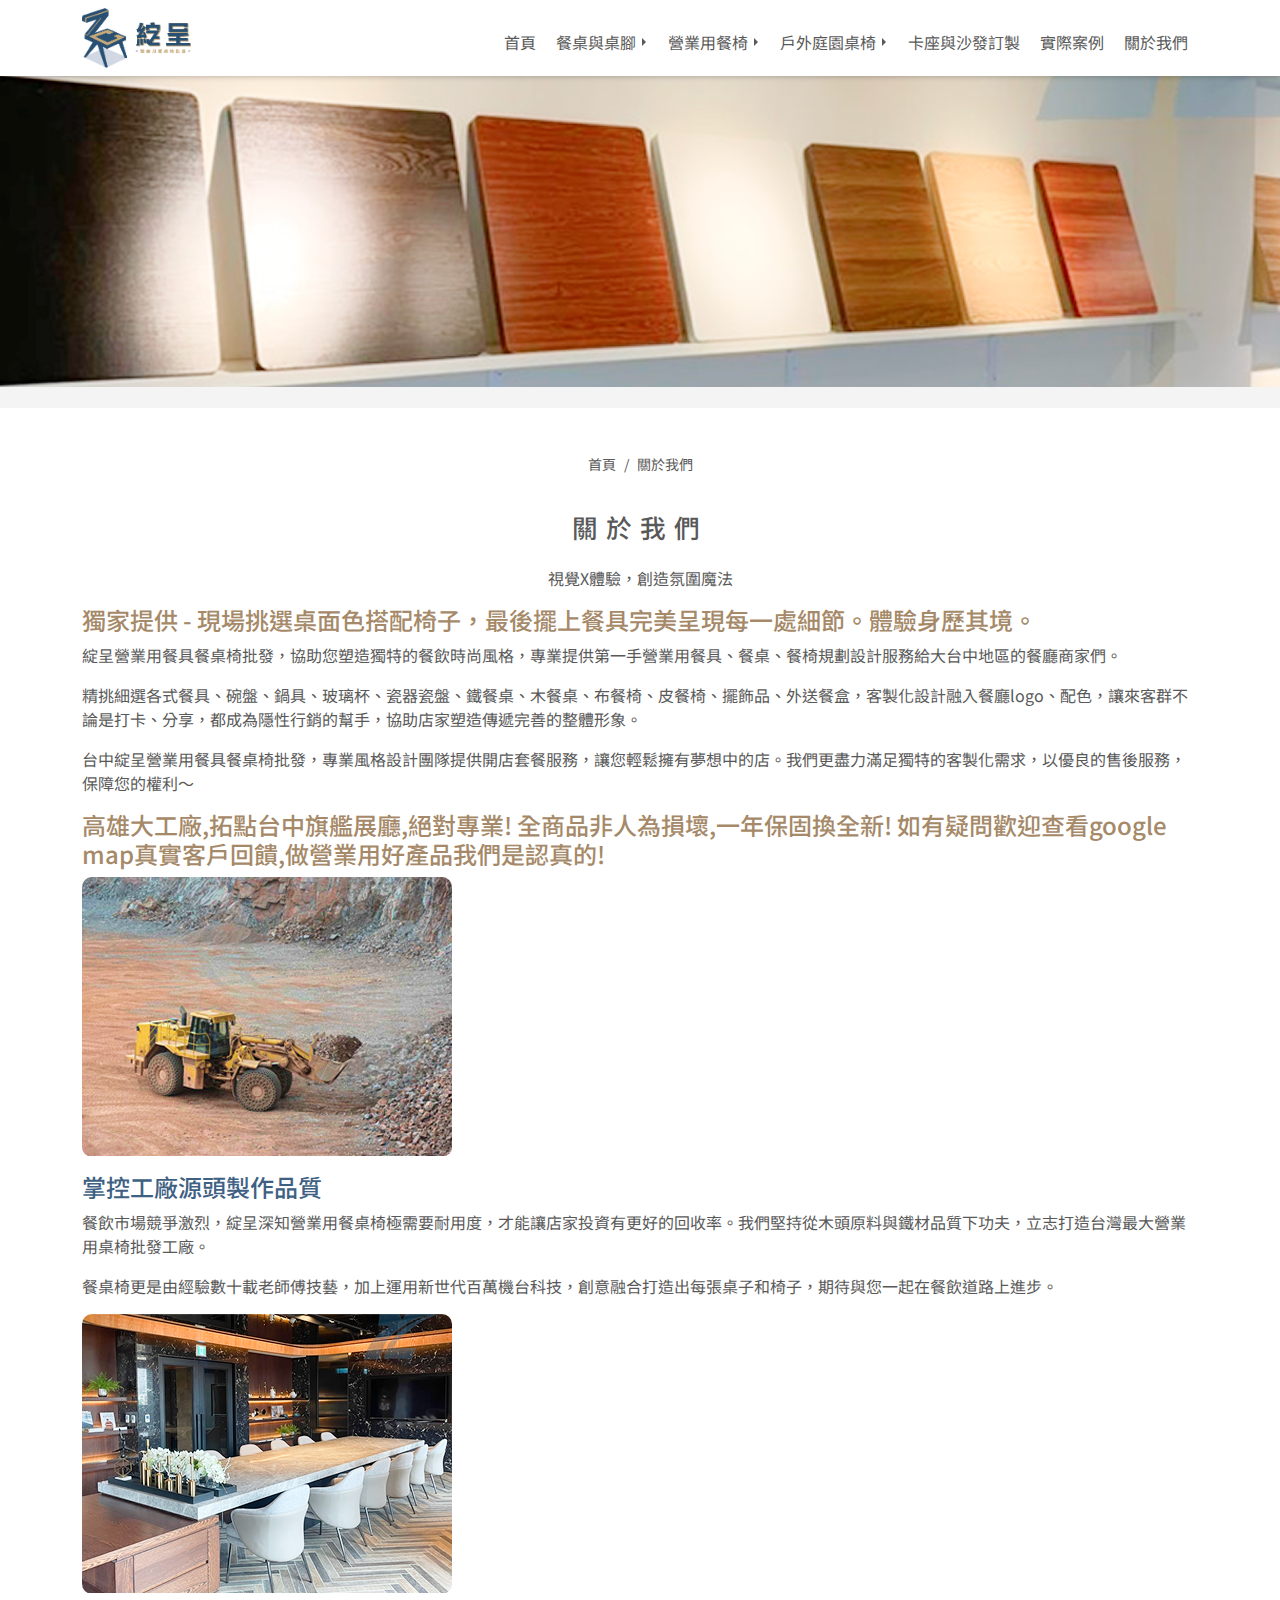
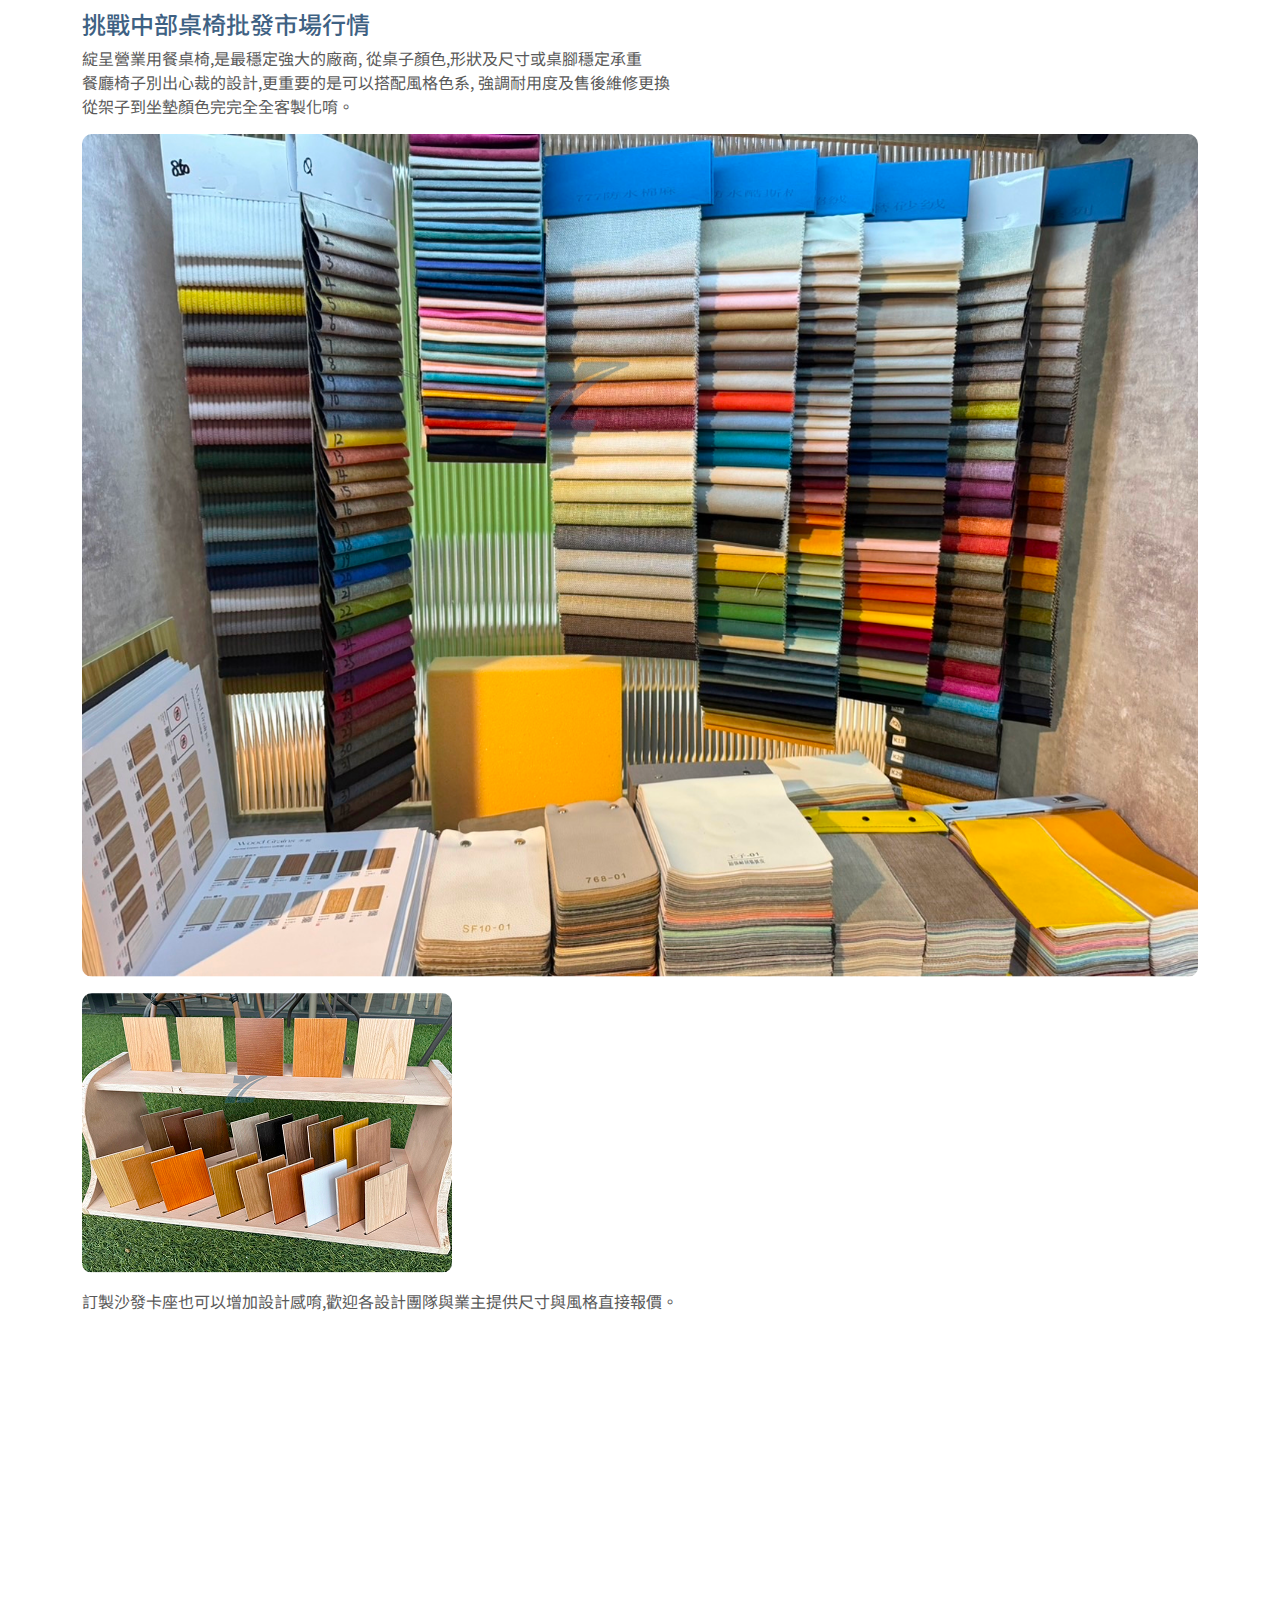
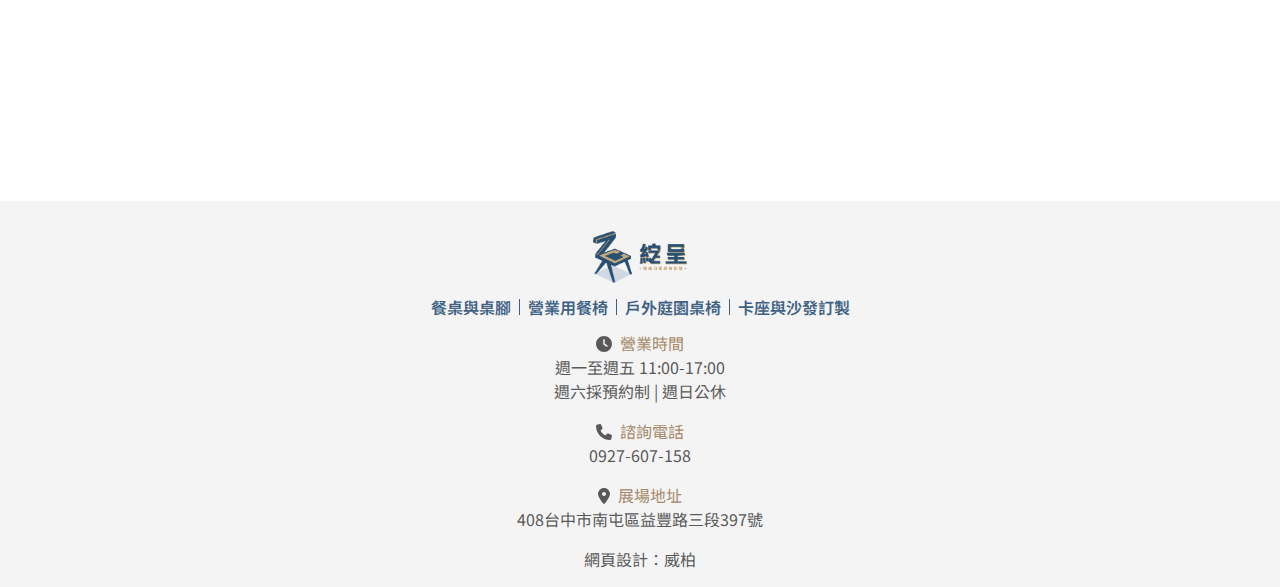
==== about.html @ ba95a7a2 "v1" ====
<!DOCTYPE html>
<html lang="zh-TW">
  <head>
    <meta charset="UTF-8" />
    <meta name="viewport" content="width=device-width, initial-scale=1.0" />
    <title>綻呈營業用餐桌椅</title>
    <link rel="stylesheet" href="./style/bootstrap.min.css" />
    <link rel="stylesheet" href="./style/font-awesome.min.css" />
    <link rel="stylesheet" href="./style/magnific-popup.css" />
    <link rel="stylesheet" href="./style/swiper-bundle.css" />
    <!-- <link rel="stylesheet" href="./style/simplemenu.min.css"> -->
    <link rel="stylesheet" href="./style/animate.min.css" />
    <link rel="stylesheet" href="./style/style.css" />
  </head>

  <body>
    <header class="header">
      <div class="container">
        <nav class="navbar navbar-expand-lg navbar-light">
          <div class="d-flex justify-content-between w-100">
            <div class="logo me-3">
              <img src="./images/l_logo.png" alt="" />
            </div>
            <button
              class="navbar-toggler"
              type="button"
              data-bs-toggle="collapse"
              data-bs-target="#navbarTogglerDemo01"
              aria-controls="navbarTogglerDemo01"
              aria-expanded="false"
              aria-label="Toggle navigation"
            >
              <img src="./images/m_1.png" alt="" />
              <img src="./images/m_2.png" alt="" />
            </button>
          </div>

          <div class="collapse navbar-collapse" id="navbarTogglerDemo01">
            <ul class="navbar-nav">
              <!-- 單層 -->
              <li class="nav-item">
                <a class="nav-link" href="#"> 首頁 </a>
              </li>
              <!-- 多層 -->
              <li class="nav-item dropdown">
                <!-- 下拉選單按鈕記得要加 .dropdown-toggle -->
                <a
                  class="nav-link dropdown-toggle"
                  href="#"
                  id="dropdown-menu-1"
                  role="button"
                  data-bs-toggle="dropdown"
                  aria-expanded="false"
                >
                  餐桌與桌腳
                </a>
                <!-- 第一層需要加 .nested-dropdown-menu -->
                <ul
                  class="dropdown-menu nested-dropdown-menu"
                  aria-labelledby="dropdown-menu-1"
                >
                  <li class="nav-item dropdown">
                    <a
                      class="dropdown-item dropdown-toggle"
                      href="#"
                      id="dropdown-submenu-1"
                      role="button"
                      data-bs-toggle="dropdown"
                      aria-expanded="false"
                    >
                      桌面
                    </a>
                    <!-- 第二層開始之後需要加 .dropdown-submenu -->
                    <ul
                      class="dropdown-menu dropdown-submenu"
                      aria-labelledby="dropdown-submenu-1"
                    >
                      <li>
                        <a class="dropdown-item" href="#">木質桌面</a>
                      </li>
                      <li>
                        <a class="dropdown-item" href="#">玻璃桌面</a>
                      </li>
                      <li>
                        <a class="dropdown-item" href="#">大理石桌面</a>
                      </li>
                    </ul>
                  </li>
                  <li class="nav-item dropdown">
                    <a
                      class="dropdown-item dropdown-toggle"
                      href="#"
                      id="dropdown-submenu-1"
                      role="button"
                      data-bs-toggle="dropdown"
                      aria-expanded="false"
                      >桌腳
                    </a>
                    <!-- 第二層開始之後需要加 .dropdown-submenu -->
                    <ul
                      class="dropdown-menu dropdown-submenu"
                      aria-labelledby="dropdown-submenu-1"
                    >
                      <li>
                        <a class="dropdown-item" href="#">鑄鐵桌腳</a>
                      </li>
                      <li>
                        <a class="dropdown-item" href="#">鐵皮桌腳</a>
                      </li>
                      <li>
                        <a class="dropdown-item" href="#">木質桌腳</a>
                      </li>
                      <li>
                        <a class="dropdown-item" href="#">水磨石桌腳</a>
                      </li>
                    </ul>
                  </li>
                  <li class="nav-item dropdown">
                    <a
                      class="dropdown-item dropdown-toggle"
                      href="#"
                      id="dropdown-submenu-1"
                      role="button"
                      data-bs-toggle="dropdown"
                      aria-expanded="false"
                    >
                      特殊功能桌
                    </a>
                    <!-- 第二層開始之後需要加 .dropdown-submenu -->
                    <ul
                      class="dropdown-menu dropdown-submenu"
                      aria-labelledby="dropdown-submenu-1"
                    >
                      <li>
                        <a class="dropdown-item" href="#">火鍋桌</a>
                      </li>
                      <li>
                        <a class="dropdown-item" href="#">燒烤桌</a>
                      </li>
                      <li>
                        <a class="dropdown-item" href="#">多功能桌</a>
                      </li>
                    </ul>
                  </li>
                </ul>
              </li>
              <!-- 多層 -->
              <li class="nav-item dropdown">
                <!-- 下拉選單按鈕記得要加 .dropdown-toggle -->
                <a
                  class="nav-link dropdown-toggle"
                  href="#"
                  id="dropdown-menu-1"
                  role="button"
                  data-bs-toggle="dropdown"
                  aria-expanded="false"
                >
                  營業用餐椅
                </a>
                <!-- 第一層需要加 .nested-dropdown-menu -->
                <ul
                  class="dropdown-menu nested-dropdown-menu"
                  aria-labelledby="dropdown-menu-1"
                >
                  <li class="nav-item dropdown">
                    <a
                      class="dropdown-item dropdown-toggle"
                      href="#"
                      id="dropdown-submenu-1"
                      role="button"
                      data-bs-toggle="dropdown"
                      aria-expanded="false"
                    >
                      使用場景
                    </a>
                    <!-- 第二層開始之後需要加 .dropdown-submenu -->
                    <ul
                      class="dropdown-menu dropdown-submenu"
                      aria-labelledby="dropdown-submenu-1"
                    >
                      <li>
                        <a class="dropdown-item" href="#">餐廳用椅</a>
                      </li>
                      <li>
                        <a class="dropdown-item" href="#">咖啡廳用椅</a>
                      </li>
                      <li>
                        <a class="dropdown-item" href="#">宴會用椅</a>
                      </li>
                      <li>
                        <a class="dropdown-item" href="#">員工餐椅</a>
                      </li>
                      <li>
                        <a class="dropdown-item" href="#">吧台椅</a>
                      </li>
                    </ul>
                  </li>
                  <li class="nav-item dropdown">
                    <a
                      class="dropdown-item dropdown-toggle"
                      href="#"
                      id="dropdown-submenu-1"
                      role="button"
                      data-bs-toggle="dropdown"
                      aria-expanded="false"
                    >
                      設計風格
                    </a>
                    <!-- 第二層開始之後需要加 .dropdown-submenu -->
                    <ul
                      class="dropdown-menu dropdown-submenu"
                      aria-labelledby="dropdown-submenu-1"
                    >
                      <li>
                        <a class="dropdown-item" href="#">北歐風</a>
                      </li>
                      <li>
                        <a class="dropdown-item" href="#">日式風</a>
                      </li>
                      <li>
                        <a class="dropdown-item" href="#">工業風</a>
                      </li>
                      <li>
                        <a class="dropdown-item" href="#">美式風</a>
                      </li>
                      <li>
                        <a class="dropdown-item" href="#">新中式</a>
                      </li>
                      <li>
                        <a class="dropdown-item" href="#">輕奢風</a>
                      </li>
                      <li>
                        <a class="dropdown-item" href="#">韓系不銹鋼</a>
                      </li>
                    </ul>
                  </li>
                  <li class="nav-item dropdown">
                    <a
                      class="dropdown-item dropdown-toggle"
                      href="#"
                      id="dropdown-submenu-1"
                      role="button"
                      data-bs-toggle="dropdown"
                      aria-expanded="false"
                      >材質用料
                    </a>
                    <!-- 第二層開始之後需要加 .dropdown-submenu -->
                    <ul
                      class="dropdown-menu dropdown-submenu"
                      aria-labelledby="dropdown-submenu-1"
                    >
                      <li>
                        <a class="dropdown-item" href="#">木質椅</a>
                      </li>
                      <li>
                        <a class="dropdown-item" href="#"
                          >金屬框架椅（不銹鋼、鐵製）</a
                        >
                      </li>
                      <li>
                        <a class="dropdown-item" href="#">塑膠椅</a>
                      </li>
                      <li>
                        <a class="dropdown-item" href="#"
                          >軟墊椅（布藝、皮革）</a
                        >
                      </li>
                    </ul>
                  </li>
                  <li class="nav-item dropdown">
                    <a
                      class="dropdown-item dropdown-toggle"
                      href="#"
                      id="dropdown-submenu-1"
                      role="button"
                      data-bs-toggle="dropdown"
                      aria-expanded="false"
                      >特殊功能桌
                    </a>
                    <!-- 第二層開始之後需要加 .dropdown-submenu -->
                    <ul
                      class="dropdown-menu dropdown-submenu"
                      aria-labelledby="dropdown-submenu-1"
                    >
                      <li>
                        <a class="dropdown-item" href="#">可折疊椅</a>
                      </li>
                      <li>
                        <a class="dropdown-item" href="#">可堆疊椅</a>
                      </li>
                      <li>
                        <a class="dropdown-item" href="#"> 防水防潮椅</a>
                      </li>
                      <li>
                        <a class="dropdown-item" href="#">客製化椅</a>
                      </li>
                    </ul>
                  </li>
                </ul>
              </li>
              <!-- 多層 -->
              <li class="nav-item dropdown">
                <!-- 下拉選單按鈕記得要加 .dropdown-toggle -->
                <a
                  class="nav-link dropdown-toggle"
                  href="#"
                  id="dropdown-menu-1"
                  role="button"
                  data-bs-toggle="dropdown"
                  aria-expanded="false"
                >
                  戶外庭園桌椅
                </a>
                <!-- 第一層需要加 .nested-dropdown-menu -->
                <ul
                  class="dropdown-menu nested-dropdown-menu"
                  aria-labelledby="dropdown-menu-1"
                >
                  <li class="nav-item dropdown">
                    <a
                      class="dropdown-item dropdown-toggle"
                      href="#"
                      id="dropdown-submenu-1"
                      role="button"
                      data-bs-toggle="dropdown"
                      aria-expanded="false"
                      >戶外餐桌
                    </a>
                    <!-- 第二層開始之後需要加 .dropdown-submenu -->
                    <ul
                      class="dropdown-menu dropdown-submenu"
                      aria-labelledby="dropdown-submenu-1"
                    >
                      <li>
                        <a class="dropdown-item" href="#">防水桌面</a>
                      </li>
                      <li>
                        <a class="dropdown-item" href="#">耐候桌腳</a>
                      </li>
                    </ul>
                  </li>
                  <li class="nav-item dropdown">
                    <a
                      class="dropdown-item dropdown-toggle"
                      href="#"
                      id="dropdown-submenu-1"
                      role="button"
                      data-bs-toggle="dropdown"
                      aria-expanded="false"
                      >戶外餐椅
                    </a>
                    <!-- 第二層開始之後需要加 .dropdown-submenu -->
                    <ul
                      class="dropdown-menu dropdown-submenu"
                      aria-labelledby="dropdown-submenu-1"
                    >
                      <li>
                        <a class="dropdown-item" href="#">耐候木</a>
                      </li>
                      <li>
                        <a class="dropdown-item" href="#">藤編</a>
                      </li>
                      <li>
                        <a class="dropdown-item" href="#">不銹鋼等</a>
                      </li>
                    </ul>
                  </li>
                  <li class="nav-item dropdown">
                    <a class="dropdown-item" href="#">戶外桌椅組合 </a>
                  </li>
                </ul>
              </li>
              <li>
                <a class="nav-link" href="#">卡座與沙發訂製</a>
              </li>
              <li>
                <a class="nav-link" href="./case.html">實際案例</a>
              </li>
              <li class="nav-item dropdown">
                <!-- 下拉選單按鈕記得要加 .dropdown-toggle -->
                <a class="nav-link" href="./about.html">關於我們 </a>
              </li>
            </ul>
          </div>
        </nav>
      </div>
    </header>

    <main class="main">
      <!-- banner -->
      <div class="banner mb-5">
        <img src="./images/banner_4.png" alt="" />
        <div class="area_text">
          <p class="color_sec mb-1">專屬設計x獨特風格=行銷利基</p>
          <p class="mb-0">綻呈嚴選商用餐具 / 餐桌 / 餐椅</p>
        </div>
      </div>

      <div class="container">
        <div class="row">
          <div class="col-12">
            <!-- 麵包屑 -->
            <div class="text-center">
              <ul class="box_link wow fadeInUp" data-wow-duration="2s">
                <li>
                  <a href="./index.html">首頁</a>
                </li>
                /
                <li>關於我們</li>
              </ul>
            </div>

            <!-- 主內容區 -->
            <h1 class="page_tit mb-4 wow fadeInUp" data-wow-duration="2s">
              關於我們
            </h1>
            <p class="text-center wow fadeInUp" data-wow-duration="2s">視覺X體驗，創造氛圍魔法</p>
            <div class="box_edit row wow fadeInUp" data-wow-duration="2s">
              <h4 class="color_sec">獨家提供 - 現場挑選桌面色搭配椅子，最後擺上餐具完美呈現每一處細節。體驗身歷其境。</h4>
              <p>綻呈營業用餐具餐桌椅批發，協助您塑造獨特的餐飲時尚風格，專業提供第一手營業用餐具、餐桌、餐椅規劃設計服務給大台中地區的餐廳商家們。</p>
              <p>精挑細選各式餐具、碗盤、鍋具、玻璃杯、瓷器瓷盤、鐵餐桌、木餐桌、布餐椅、皮餐椅、擺飾品、外送餐盒，客製化設計融入餐廳logo、配色，讓來客群不論是打卡、分享，都成為隱性行銷的幫手，協助店家塑造傳遞完善的整體形象。</p>
              <p>台中綻呈營業用餐具餐桌椅批發，專業風格設計團隊提供開店套餐服務，讓您輕鬆擁有夢想中的店。我們更盡力滿足獨特的客製化需求，以優良的售後服務，保障您的權利～</p>

              <h4 class="color_sec">高雄大工廠,拓點台中旗艦展廳,絕對專業!
                全商品非人為損壞,一年保固換全新!
                如有疑問歡迎查看google map真實客戶回饋,做營業用好產品我們是認真的!</h4>

                
                <div class="col-12 mb-3">
                  <img src="./images/a_1.png" alt="">
                </div>
                <h4>掌控工廠源頭製作品質</h4>
                <p>餐飲市場競爭激烈，綻呈深知營業用餐桌椅極需要耐用度，才能讓店家投資有更好的回收率。我們堅持從木頭原料與鐵材品質下功夫，立志打造台灣最大營業用桌椅批發工廠。
                </p>
                <p>餐桌椅更是由經驗數十載老師傅技藝，加上運用新世代百萬機台科技，創意融合打造出每張桌子和椅子，期待與您一起在餐飲道路上進步。</p>

                
                <div class="col-12 mb-3">
                  <img src="./images/a_2.png" alt="">
                </div>


                <h4>挑戰中部桌椅批發市場行情</h4>
                <p>綻呈營業用餐桌椅,是最穩定強大的廠商,
                  從桌子顏色,形狀及尺寸或桌腳穩定承重<br>
                  
                  餐廳椅子別出心裁的設計,更重要的是可以搭配風格色系,
                  強調耐用度及售後維修更換<br>
                  從架子到坐墊顏色完完全全客製化唷。
                </p>
                <div class="col-12 mb-3">
                  <img src="./images/a_3.png" alt="">
                </div>

                <div class="col-12 mb-3">
                  <img src="./images/a_4.png" alt="">
                </div>
                <p>訂製沙發卡座也可以增加設計感唷,歡迎各設計團隊與業主提供尺寸與風格直接報價。</p>

                <div class="col-12 mb-3">
                <iframe src="https://www.google.com/maps/embed?pb=!1m18!1m12!1m3!1d3640.9470614950624!2d120.6281374!3d24.138497199999996!2m3!1f0!2f0!3f0!3m2!1i1024!2i768!4f13.1!3m3!1m2!1s0x34693dd17394d109%3A0x119054692268a942!2zNDA45Y-w5Lit5biC5Y2X5bGv5Y2A55uK6LGQ6Lev5LiJ5q61Mzk36Jmf!5e0!3m2!1szh-CN!2stw!4v1744816368439!5m2!1szh-CN!2stw" width="100%" height="400px" style="border:0;" allowfullscreen="" loading="lazy" referrerpolicy="no-referrer-when-downgrade"></iframe>
                </div>





            </div>
          </div>
        </div>
      </div>
    </main>

    <footer class="footer">
      <div class="container">
        <div class="row">
          <div class="col-12">
            <p class="text-center">
              <img class="footer_logo" src="./images/l_logo.png" alt="" />
            </p>

            <ul class="menu_footer">
              <li><a href="#">餐桌與桌腳</a></li>
              <li><a href="#">營業用餐椅</a></li>
              <li><a href="#">戶外庭園桌椅</a></li>
              <li><a href="#">卡座與沙發訂製</a></li>
            </ul>
            <div class="text-center">
              <p class="mb-0 color_sec">
                <i class="fa-solid fa-clock me-2"></i>營業時間
              </p>
              <p>週一至週五 11:00-17:00<br />週六採預約制 | 週日公休</p>

              <p class="mb-0 color_sec">
                <i class="fa-solid fa-phone me-2"></i>諮詢電話
              </p>
              <p>0927-607-158</p>

              <p class="mb-0 color_sec">
                <i class="fa-solid fa-location-dot me-2"></i>展場地址
              </p>
              <p>408台中市南屯區益豐路三段397號</p>

              <p>網頁設計：威柏</p>
            </div>
          </div>
        </div>
      </div>
    </footer>

    <script src="./script/jquery.min.js"></script>
    <script src="./script/bootstrap.bundle.min.js"></script>
    <!-- <script src="./script/simplemenu.js"></script> -->
    <script src="./script/jquery.magnific-popup.js"></script>
    <script src="./script/swiper-bundle.min.js"></script>
    <script src="./script/font-awesome.min.js"></script>
    <script src="./script/wow.min.js"></script>
    <script src="./script/main.js"></script>
  </body>
</html>
---- style/simplemenu.min.css ----
/*!
 * Simplemenu
 * @description Tasty CSS-animated hamburgers
 * @author cookieseventeen@gmail.com
 * @link https://github.com/cookieseventeen/simplemenu.git
 */.simple_menu{list-style:none;margin:0;padding:0}.simple_menu .nobtn>a>.openmenu{opacity:0;display:none}.simple_menu .nodirectorylink>a>.openmenu{position:absolute;left:0;right:0;top:0;bottom:0;width:auto;height:auto;display:block}.simple_menu ul,.simple_menu li{list-style:none;margin:0;padding:0}.simple_menu ul{display:none}.simple_menu a{color:#000;display:block;position:relative}.simple_menu a:hover{color:#59b3e9;text-decoration:none}.simple_menu a .openmenu{display:block;width:50px;height:56px;max-height:100%;position:absolute;right:0;top:0;z-index:2}.simple_menu a .openmenu .simplemenu-normal-icon{position:absolute;width:50px;height:100%;right:0;-webkit-transition:all 0.8s ease;transition:all 0.8s ease}.simple_menu a .openmenu .simplemenu-normal-icon span:nth-child(1),.simple_menu a .openmenu .simplemenu-normal-icon span:nth-child(2){content:'';display:block;position:absolute;background:#666;left:50%;top:50%;-webkit-transform:translate(-50%, -50%);transform:translate(-50%, -50%)}.simple_menu a .openmenu .simplemenu-normal-icon span:nth-child(1){width:20px;height:1px}.simple_menu a .openmenu .simplemenu-normal-icon span:nth-child(2){width:1px;height:20px}.simple_menu li.active>a .openmenu .simplemenu-normal-icon{-webkit-transform:rotate(135deg);transform:rotate(135deg)}.simple_menu>li{border-top:1px solid #ddd}.simple_menu>li>a{font-size:20px;padding:13px 24px}.simple_menu>li>ul{border-top:1px solid #ddd}.simple_menu>li>ul>li>a{font-size:18px;padding:8px 56px}.simple_menu>li>ul>li>a:before{content:'';display:block;width:2px;height:2px;background:#000;position:absolute;left:45px;top:20px}.simple_menu>li>ul>li>a span{height:43px}.simple_menu>li>ul>li>ul>li>a{font-size:16px;padding:5px 70px;color:#a2a2a2}.disablethis *{cursor:no-drop}
---- style/style.css ----
@import url("https://fonts.googleapis.com/css2?family=Lugrasimo&family=Noto+Sans+TC:wght@100..900&display=swap");
body, html {
  font-family: "Noto Sans TC", sans-serif;
  font-weight: 400;
  font-style: normal;
}

* {
  color: #595959;
}

img {
  max-width: 100%;
  width: auto;
  border-radius: 10px;
}

p {
  color: #595959;
}

a {
  text-decoration: unset;
}

.main {
  margin-top: 75px;
}

.header {
  position: fixed;
  width: 100%;
  top: 0;
  left: 0;
  z-index: 999;
  background-color: #fff;
  -webkit-box-shadow: 0 0 6px rgba(0, 0, 0, 0.3);
          box-shadow: 0 0 6px rgba(0, 0, 0, 0.3);
}
.header .logo img {
  max-height: 60px;
}
.header .container {
  background-color: #fff;
}

.navbar-toggler {
  border: none;
}
.navbar-toggler img:first-child {
  display: block;
}
.navbar-toggler img:last-child {
  display: none;
}
.navbar-toggler[aria-expanded=true] img:first-child {
  display: none;
}
.navbar-toggler[aria-expanded=true] img:last-child {
  display: block;
}
.navbar-toggler:focus {
  -webkit-box-shadow: none;
          box-shadow: none;
}

.dropdown-submenu {
  margin-left: 12px;
  margin-top: 5px;
  position: static;
}

.nested-dropdown-menu li {
  position: relative;
}
@media (min-width: 991px) {
  .nested-dropdown-menu li + li {
    border-top: 1px dashed #c3d0dc;
  }
}

@media (min-width: 992px) {
  .dropdown-menu > li:hover > .dropdown-submenu {
    display: block;
  }
  .dropdown-submenu {
    position: absolute;
  }
  .dropdown-submenu,
  .dropdown-submenu[data-bs-popper] {
    left: 100%;
    margin-left: 0;
    margin-top: 0;
    top: -7px;
  }
  .dropdown-submenu.show {
    display: none;
  }
}
#navbarTogglerDemo01 {
  margin-top: 12px;
  margin-bottom: 4px;
  -ms-flex-negative: 0;
      flex-shrink: 0;
}
#navbarTogglerDemo01 .dropdown-menu {
  border: none;
}
@media (min-width: 991px) {
  #navbarTogglerDemo01 .dropdown-menu {
    background-color: #ecf0f3;
    margin-left: 4px;
  }
}
#navbarTogglerDemo01 .dropdown-toggle {
  display: -webkit-box;
  display: -ms-flexbox;
  display: flex;
  -webkit-box-align: center;
      -ms-flex-align: center;
          align-items: center;
  -webkit-box-pack: justify;
      -ms-flex-pack: justify;
          justify-content: space-between;
  padding: 12px 20px;
  color: #595959;
}
#navbarTogglerDemo01 .dropdown-toggle::after {
  content: "";
  display: inline-block;
  width: 16px;
  height: 16px;
  border-color: transparent;
  background-image: url("../images/arr_d.png");
  background-size: 16px;
  background-position: center;
  background-repeat: no-repeat;
  -webkit-transform: rotate(-90deg);
          transform: rotate(-90deg);
  -webkit-transition: -webkit-transform 0.2s;
  transition: -webkit-transform 0.2s;
  transition: transform 0.2s;
  transition: transform 0.2s, -webkit-transform 0.2s;
}
@media (min-width: 991px) {
  #navbarTogglerDemo01 .dropdown-toggle::after {
    background-image: none;
    border-top: 0.3em solid;
    border-right: 0.3em solid transparent;
    border-bottom: 0;
    border-left: 0.3em solid transparent;
    width: auto;
    height: auto;
  }
}
#navbarTogglerDemo01 .dropdown-toggle.show::after {
  -webkit-transform: rotate(0);
          transform: rotate(0);
}
@media (min-width: 991px) {
  #navbarTogglerDemo01 .dropdown-toggle.show::after {
    -webkit-transform: rotate(-90deg);
            transform: rotate(-90deg);
  }
}
#navbarTogglerDemo01 .navbar-nav > .nav-item {
  margin: 2px 0;
}
#navbarTogglerDemo01 .navbar-nav > .nav-item > .nav-link {
  background-color: #ecf0f3;
}
@media (min-width: 991px) {
  #navbarTogglerDemo01 .navbar-nav > .nav-item > .nav-link {
    background-color: transparent;
  }
}
#navbarTogglerDemo01 .navbar-nav > .nav-item > .nav-link.show {
  background-color: #f3f0ef;
}
@media (min-width: 991px) {
  #navbarTogglerDemo01 .navbar-nav > .nav-item > .nav-link.show {
    background-color: transparent;
  }
}
#navbarTogglerDemo01 .navbar-nav > .nav-item > .dropdown-menu > .nav-item + .nav-item {
  border-top: #ecf0f3 1px solid;
}
@media (min-width: 991px) {
  #navbarTogglerDemo01 .navbar-nav > .nav-item > .dropdown-menu > .nav-item + .nav-item {
    border-top: 1px dashed #c3d0dc;
  }
}
#navbarTogglerDemo01 .navbar-nav > .nav-item .nav-link {
  padding: 12px 20px;
  color: #595959;
  border-radius: 99px;
}
@media (min-width: 991px) {
  #navbarTogglerDemo01 .navbar-nav > .nav-item .nav-link {
    padding: 6px 10px;
  }
}
#navbarTogglerDemo01 .navbar-nav > li {
  -ms-flex-negative: 0;
      flex-shrink: 0;
}
#navbarTogglerDemo01 .navbar-nav > li > .nav-link {
  padding: 12px 20px;
  color: #595959;
  border-radius: 99px;
  background-color: #ecf0f3;
}
@media (min-width: 991px) {
  #navbarTogglerDemo01 .navbar-nav > li > .nav-link {
    background-color: transparent;
    padding: 6px 10px;
  }
}
#navbarTogglerDemo01 .navbar-nav > li + li {
  margin: 2px 0;
}
#navbarTogglerDemo01 .dropdown-item:focus,
#navbarTogglerDemo01 .dropdown-item:hover {
  background-color: transparent;
}
#navbarTogglerDemo01 .dropdown-submenu.show {
  border-top: #ecf0f3 1px solid;
}
#navbarTogglerDemo01 .dropdown-submenu .dropdown-item {
  padding: 6px 20px;
  color: #595959;
}
@media (min-width: 992px) {
  #navbarTogglerDemo01 .dropdown-submenu .dropdown-item {
    padding: 12px 20px;
  }
}

@media (min-width: 992px) {
  .dropdown-menu > li:hover > .dropdown-submenu {
    display: none;
  }
  #navbarTogglerDemo01 .dropdown-toggle.show + .dropdown-menu {
    display: block;
  }
}
.footer {
  background-color: #F4F4F4;
  font-size: 12px;
  padding-top: 30px;
}
@media (min-width: 991px) {
  .footer {
    font-size: 16px;
  }
}
.footer .footer_logo {
  max-height: 52px;
}

.menu_footer {
  list-style: none;
  display: -webkit-box;
  display: -ms-flexbox;
  display: flex;
  -webkit-box-align: center;
      -ms-flex-align: center;
          align-items: center;
  -webkit-box-pack: center;
      -ms-flex-pack: center;
          justify-content: center;
  -ms-flex-wrap: wrap;
      flex-wrap: wrap;
  padding-left: 0;
}
.menu_footer li {
  line-height: 12px;
}
@media (min-width: 991px) {
  .menu_footer li {
    line-height: 16px;
  }
}
.menu_footer li + li {
  border-left: 1px solid #3E6183;
}
.menu_footer a {
  color: #3E6183;
  padding: 0 8px 4px 8px;
  font-size: 12px;
  line-height: 12px;
  font-weight: 600;
}
@media (min-width: 991px) {
  .menu_footer a {
    line-height: 16px;
    font-size: 16px;
  }
}

@media (min-width: 992px) {
  .banner {
    max-height: 26vw;
    overflow: hidden;
  }
}
.banner img {
  width: 100%;
  height: 100%;
  -o-object-fit: cover;
     object-fit: cover;
  border-radius: 0;
}

.tit_unit {
  color: #A58968;
  font-size: clamp(18px, 2vw, 24px);
}
.tit_unit .tit_en {
  margin-left: 6px;
  color: #A58968;
}

.tit_en {
  font-family: "Lugrasimo", cursive;
  font-weight: 400;
  font-style: normal;
  font-size: 22px;
}

.color_sec {
  color: #A58968 !important;
}

.btn_more {
  width: 114px;
  border: 1px solid #3E6183;
  color: #3E6183;
  background-color: #fff;
  border-radius: 99px;
  display: -webkit-box;
  display: -ms-flexbox;
  display: flex;
  -webkit-box-align: center;
      -ms-flex-align: center;
          align-items: center;
  -webkit-box-pack: center;
      -ms-flex-pack: center;
          justify-content: center;
  text-decoration: none;
  font-weight: 500;
  padding: 4px;
  -webkit-transition: all 0.3s;
  transition: all 0.3s;
}
.btn_more:hover {
  background-color: #3E6183;
  color: #fff;
}
.btn_more:hover i {
  color: #fff;
}
.btn_more i {
  color: #3E6183;
}
.btn_more.grey {
  width: auto;
  padding: 12px;
  color: #595959;
  background-color: transparent;
  border: 1px solid #595959;
}
.btn_more.grey i {
  color: #595959;
}
.btn_more.grey:hover {
  background-color: #595959;
  color: #fff;
}
.btn_more.grey:hover i {
  color: #fff;
}

.box_link {
  color: #595959;
  display: -webkit-box;
  display: -ms-flexbox;
  display: flex;
  -webkit-box-pack: center;
      -ms-flex-pack: center;
          justify-content: center;
  gap: 4px 8px;
  list-style: none;
  font-size: 14px;
  margin-bottom: clamp(24px, 3vw, 40px);
  -ms-flex-wrap: wrap;
      flex-wrap: wrap;
  line-height: 1.25;
  padding-left: 0;
}
.box_link * {
  color: #595959;
  font-size: 14px;
  line-height: 1.25;
}

.page_tit {
  font-size: clamp(22px, 2vw, 28px);
  letter-spacing: 8px;
  text-align: center;
}
.page_tit.short {
  letter-spacing: 0;
  text-align: left;
}
.page_tit + p {
  font-size: clamp(16px, 1.25vw, 20px);
}

.hr {
  color: #bbb;
  margin-top: clamp(20px, 3vw, 40px);
  margin-bottom: clamp(20px, 3vw, 40px);
}

.page_unit_tit {
  text-align: center;
  font-size: clamp(14px, 1.5vw, 16px);
  color: #000;
}

.banner .area_text {
  background-color: #F4F4F4;
  text-align: center;
  padding-top: 20px;
  padding-bottom: 20px;
}
.banner .area_text p {
  letter-spacing: 0.5px;
}
.banner .area_text p:first-child {
  font-size: 18px;
  letter-spacing: 2px;
  font-weight: 500;
}

.gg-arrow-right {
  -webkit-box-sizing: border-box;
          box-sizing: border-box;
  position: relative;
  display: block;
  -webkit-transform: scale(var(--ggs, 1));
          transform: scale(var(--ggs, 1));
  width: 22px;
  height: 22px;
}

.gg-arrow-right::after,
.gg-arrow-right::before {
  content: "";
  display: block;
  -webkit-box-sizing: border-box;
          box-sizing: border-box;
  position: absolute;
  right: 3px;
}

.gg-arrow-right::after {
  width: 8px;
  height: 8px;
  border-top: 2px solid;
  border-right: 2px solid;
  -webkit-transform: rotate(45deg);
          transform: rotate(45deg);
  bottom: 7px;
}

.gg-arrow-right::before {
  width: 16px;
  height: 2px;
  bottom: 10px;
  background: currentColor;
}

.gg-arrow-left {
  -webkit-box-sizing: border-box;
          box-sizing: border-box;
  position: relative;
  display: block;
  -webkit-transform: scale(var(--ggs, 1));
          transform: scale(var(--ggs, 1));
  width: 22px;
  height: 22px;
}

.gg-arrow-left::after,
.gg-arrow-left::before {
  content: "";
  display: block;
  -webkit-box-sizing: border-box;
          box-sizing: border-box;
  position: absolute;
  left: 3px;
}

.gg-arrow-left::after {
  width: 8px;
  height: 8px;
  border-bottom: 2px solid;
  border-left: 2px solid;
  -webkit-transform: rotate(45deg);
          transform: rotate(45deg);
  bottom: 7px;
}

.gg-arrow-left::before {
  width: 16px;
  height: 2px;
  bottom: 10px;
  background: currentColor;
}

.gg-arrow-down {
  -webkit-box-sizing: border-box;
          box-sizing: border-box;
  position: relative;
  display: block;
  -webkit-transform: scale(var(--ggs, 1));
          transform: scale(var(--ggs, 1));
  width: 22px;
  height: 22px;
}

.gg-arrow-down::after,
.gg-arrow-down::before {
  content: "";
  display: block;
  -webkit-box-sizing: border-box;
          box-sizing: border-box;
  position: absolute;
  bottom: 4px;
}

.gg-arrow-down::after {
  width: 8px;
  height: 8px;
  border-bottom: 2px solid;
  border-left: 2px solid;
  -webkit-transform: rotate(-45deg);
          transform: rotate(-45deg);
  left: 7px;
}

.gg-arrow-down::before {
  width: 2px;
  height: 16px;
  left: 10px;
  background: currentColor;
}

.gg-arrow-up {
  -webkit-box-sizing: border-box;
          box-sizing: border-box;
  position: relative;
  display: block;
  -webkit-transform: scale(var(--ggs, 1));
          transform: scale(var(--ggs, 1));
  width: 22px;
  height: 22px;
}

.gg-arrow-up::after,
.gg-arrow-up::before {
  content: "";
  display: block;
  -webkit-box-sizing: border-box;
          box-sizing: border-box;
  position: absolute;
  top: 4px;
}

.gg-arrow-up::after {
  width: 8px;
  height: 8px;
  border-top: 2px solid;
  border-left: 2px solid;
  -webkit-transform: rotate(45deg);
          transform: rotate(45deg);
  left: 7px;
}

.gg-arrow-up::before {
  width: 2px;
  height: 16px;
  left: 10px;
  background: currentColor;
}

.box_edit h1, .box_edit h2, .box_edit h3, .box_edit h4, .box_edit h5, .box_edit h6 {
  color: #3E6183;
}
.box_edit ol {
  padding-left: 32px;
}
.box_edit ol ul {
  padding-left: 20px;
  list-style: disc;
}
.box_edit li b {
  color: #3E6183;
}

.bannerSwiper {
  width: 100%;
  height: 100%;
  margin-bottom: clamp(24px, 4vw, 80px);
}
.bannerSwiper .swiper-slide {
  text-align: center;
  font-size: 18px;
  background: #fff;
  display: -webkit-box;
  display: -ms-flexbox;
  display: flex;
  -webkit-box-pack: center;
      -ms-flex-pack: center;
          justify-content: center;
  -webkit-box-align: center;
      -ms-flex-align: center;
          align-items: center;
}
.bannerSwiper .swiper-slide img {
  display: block;
  width: 100%;
  height: 100%;
  -o-object-fit: cover;
     object-fit: cover;
}
.bannerSwiper .swiper-pagination-bullet {
  width: 10px;
  height: 10px;
  background-color: #fff;
  opacity: 0.6;
  -webkit-box-shadow: 0 0 4px rgba(0, 0, 0, 0.5);
          box-shadow: 0 0 4px rgba(0, 0, 0, 0.5);
}
.bannerSwiper .swiper-pagination-bullet-active {
  opacity: 1;
}

.swiper-horizontal > .swiper-pagination-bullets,
.swiper-pagination-bullets.swiper-pagination-horizontal {
  bottom: 16px;
}

.caseSwiper {
  width: 100%;
  margin-left: auto;
  margin-right: auto;
  padding: 0 16px 40px 16px;
}
.caseSwiper .swiper-slide {
  text-align: center;
  font-size: 18px;
  background: #fff;
  height: auto !important;
  display: -webkit-box;
  display: -ms-flexbox;
  display: flex;
  -webkit-box-orient: vertical;
  -webkit-box-direction: normal;
      -ms-flex-direction: column;
          flex-direction: column;
  display: flex;
  -webkit-box-pack: center;
      -ms-flex-pack: center;
          justify-content: center;
  -webkit-box-align: center;
      -ms-flex-align: center;
          align-items: center;
}
.caseSwiper .swiper-slide:hover img {
  opacity: 0.7;
}
.caseSwiper img {
  border-radius: 10px;
  margin-bottom: 8px;
  -webkit-transition: all 0.3s;
  transition: all 0.3s;
}
.caseSwiper p {
  text-overflow: ellipsis;
  overflow: hidden;
  white-space: nowrap;
  height: 24px;
  margin-bottom: 0;
  width: 100%;
}
.caseSwiper .swiper-pagination-bullet {
  width: 10px;
  height: 10px;
  border: 1px solid #3E6183;
  opacity: 1;
  background-color: #fff;
}
.caseSwiper .swiper-pagination-bullet-active {
  background-color: #3E6183;
}

.arr_box {
  display: -webkit-box;
  display: -ms-flexbox;
  display: flex;
  gap: 6px;
}
.arr_box .arrow-right,
.arr_box .arrow-left {
  width: 36px;
  height: 36px;
  display: -webkit-box;
  display: -ms-flexbox;
  display: flex;
  -webkit-box-align: center;
      -ms-flex-align: center;
          align-items: center;
  -webkit-box-pack: center;
      -ms-flex-pack: center;
          justify-content: center;
  border: 1px solid #bbb;
  -webkit-transition: all 0.3s;
  transition: all 0.3s;
}
.arr_box .arrow-right i,
.arr_box .arrow-left i {
  color: #bbb;
}
.arr_box .arrow-right:hover,
.arr_box .arrow-left:hover {
  -webkit-filter: brightness(0.5);
          filter: brightness(0.5);
}

.list_card {
  display: -webkit-box;
  display: -ms-flexbox;
  display: flex;
  -webkit-box-pack: justify;
      -ms-flex-pack: justify;
          justify-content: space-between;
  -ms-flex-wrap: wrap;
      flex-wrap: wrap;
  margin-bottom: clamp(24px, 4vw, 80px);
}
@media (min-width: 991px) {
  .list_card {
    gap: 8px;
  }
}
.list_card .card {
  width: 100%;
  border: none;
  border-radius: 10px;
  margin-top: 12px;
}
@media (min-width: 991px) {
  .list_card .card {
    width: calc(50% - 8px);
  }
}
.list_card .card img {
  margin: 20px 0;
}
.list_card .card:nth-child(1n) {
  background-color: #edf1f0;
}
.list_card .card:nth-child(2n) {
  background-color: #efece8;
}
.list_card .card:nth-child(3n) {
  background-color: #ecf0f3;
}
.list_card .card:nth-child(4n) {
  background-color: #f3f0ef;
}
.list_card .card .text {
  position: absolute;
  padding: 16px;
  -webkit-transform: translateY(-50%);
          transform: translateY(-50%);
  top: 50%;
  left: 0;
  width: 45%;
}
.list_card .card .btn_more {
  padding: 0 4px 1px 4px;
  width: 90px;
  opacity: 0.9;
  font-size: 15px;
}
.list_card .card .tw {
  margin-bottom: 4px;
  font-size: 18px;
}
.list_card .card .en {
  font-size: 14px;
  opacity: 0.9;
}

.area_about {
  background-color: #F4F4F4;
  padding: 30px 0 0 0;
}
@media (min-width: 992px) {
  .area_about {
    text-align: center;
  }
}

.area_about_content {
  background-color: #fff;
  border-radius: 10px;
  padding: 30px 20px;
}

.bannerSwiper_pr .swiper-pagination {
  width: 60px;
  background-color: rgba(255, 255, 255, 0.6);
  padding: 4px;
  margin: auto;
  -webkit-transform: translateX(-50%);
          transform: translateX(-50%);
  left: 50%;
  bottom: 18px;
  border-radius: 4px;
}
.bannerSwiper_pr .swiper-slide {
  display: -webkit-box;
  display: -ms-flexbox;
  display: flex;
  -webkit-box-pack: center;
      -ms-flex-pack: center;
          justify-content: center;
}
.bannerSwiper_pr img {
  border-radius: 0;
}

#pills-tab {
  -webkit-box-pack: center;
      -ms-flex-pack: center;
          justify-content: center;
  gap: 12px;
  margin-top: 8px;
}
#pills-tab .nav-link {
  background-color: #e2e2e2;
  color: #595959;
  border-radius: 99px;
  padding: 2px 16px 4px 16px;
  letter-spacing: 2px;
}
#pills-tab .nav-link.active {
  background-color: #3E6183;
  color: #fff;
}

.list-pp {
  list-style: none;
  padding-left: 0;
  display: -webkit-box;
  display: -ms-flexbox;
  display: flex;
  -ms-flex-wrap: wrap;
      flex-wrap: wrap;
  -webkit-box-align: start;
      -ms-flex-align: start;
          align-items: flex-start;
  -webkit-box-pack: start;
      -ms-flex-pack: start;
          justify-content: start;
  gap: 8px;
}
@media (min-width: 992px) {
  .list-pp {
    gap: 18px;
  }
}
@media (min-width: 1366px) {
  .list-pp {
    gap: 16px;
  }
}
.list-pp .item {
  width: calc(50% - 4px);
}
@media (min-width: 992px) {
  .list-pp .item {
    width: calc(33.333% - 12px);
  }
}
@media (min-width: 1366px) {
  .list-pp .item {
    width: calc(25% - 12px);
  }
}
.list-pp .item:hover a > img {
  opacity: 0.7;
}
.list-pp a img {
  border-radius: 10px;
}

.box_sp {
  margin: 8px 0 4px 0;
}
.box_sp img {
  border-radius: 99px !important;
  width: clamp(24px, 3vw, 40px);
  height: clamp(24px, 3vw, 40px);
  -webkit-transition: all 0.3s;
  transition: all 0.3s;
}
.box_sp img + img {
  margin-left: 12px;
}
.box_sp.lg {
  margin-top: 14px;
  margin-bottom: 14px;
}
.box_sp.lg img {
  width: clamp(42px, 3vw, 64px);
  height: clamp(42px, 3vw, 64px);
}
.box_sp.lg img + img {
  margin-left: 18px;
}

.box_sep .tit {
  font-size: 14px;
  color: #8a8a8a;
  margin-bottom: 4px;
}
@media (min-width: 991px) {
  .box_sep .tit {
    font-size: 16px;
  }
}
@media (min-width: 991px) {
  .box_sep p,
  .box_sep li {
    font-size: 18px;
  }
}

.mfp-bg {
  background-color: #fff;
}

img.mfp-img {
  padding: 0 !important;
  border-radius: 10px;
}

.mfp-image-holder .mfp-content {
  width: calc(100% - 32px);
}

.mfp-image-holder .mfp-close {
  margin-top: -40px;
  color: #555;
  padding-right: 12px;
}

.list_case {
  padding-left: 0;
  list-style: none;
  margin-bottom: clamp(24px, 4vw, 80px);
}
@media (min-width: 681px) {
  .list_case {
    margin-top: clamp(24px, 3vw, 60px);
    display: -webkit-box;
    display: -ms-flexbox;
    display: flex;
    -ms-flex-wrap: wrap;
        flex-wrap: wrap;
    -webkit-box-pack: justify;
        -ms-flex-pack: justify;
            justify-content: space-between;
    -webkit-box-align: start;
        -ms-flex-align: start;
            align-items: start;
  }
}
.list_case .item {
  padding-bottom: 16px;
  border-bottom: 1px solid #dddddd;
  padding-top: 16px;
}
@media (min-width: 681px) {
  .list_case .item {
    width: calc(50% - 20px);
  }
}
@media (min-width: 681px) {
  .list_case .item:nth-child(2) {
    border-top: none;
  }
}
.list_case .item:hover img {
  opacity: 0.7;
}
.list_case .item a {
  display: -webkit-box;
  display: -ms-flexbox;
  display: flex;
  -webkit-box-align: center;
      -ms-flex-align: center;
          align-items: center;
  -webkit-box-pack: center;
      -ms-flex-pack: center;
          justify-content: center;
}
.list_case .item a > img {
  border-radius: 10px;
  width: 43%;
  -webkit-transition: all 0.3s;
  transition: all 0.3s;
}
.list_case .box_text {
  padding-left: 10px;
}
.list_case .box_text .tit {
  color: #3E6183;
  margin-bottom: 4px;
  display: -webkit-box;
  -webkit-box-orient: vertical;
  -webkit-line-clamp: 1;
  overflow: hidden;
}
.list_case .box_text .data {
  font-size: 14px;
  color: #898989;
  margin-bottom: 4px;
}
.list_case .box_text .des {
  margin-bottom: 0;
  display: -webkit-box;
  -webkit-box-orient: vertical;
  -webkit-line-clamp: 2;
  overflow: hidden;
}

.box_edit {
  margin-bottom: clamp(24px, 4vw, 80px);
}/*# sourceMappingURL=style.css.map */
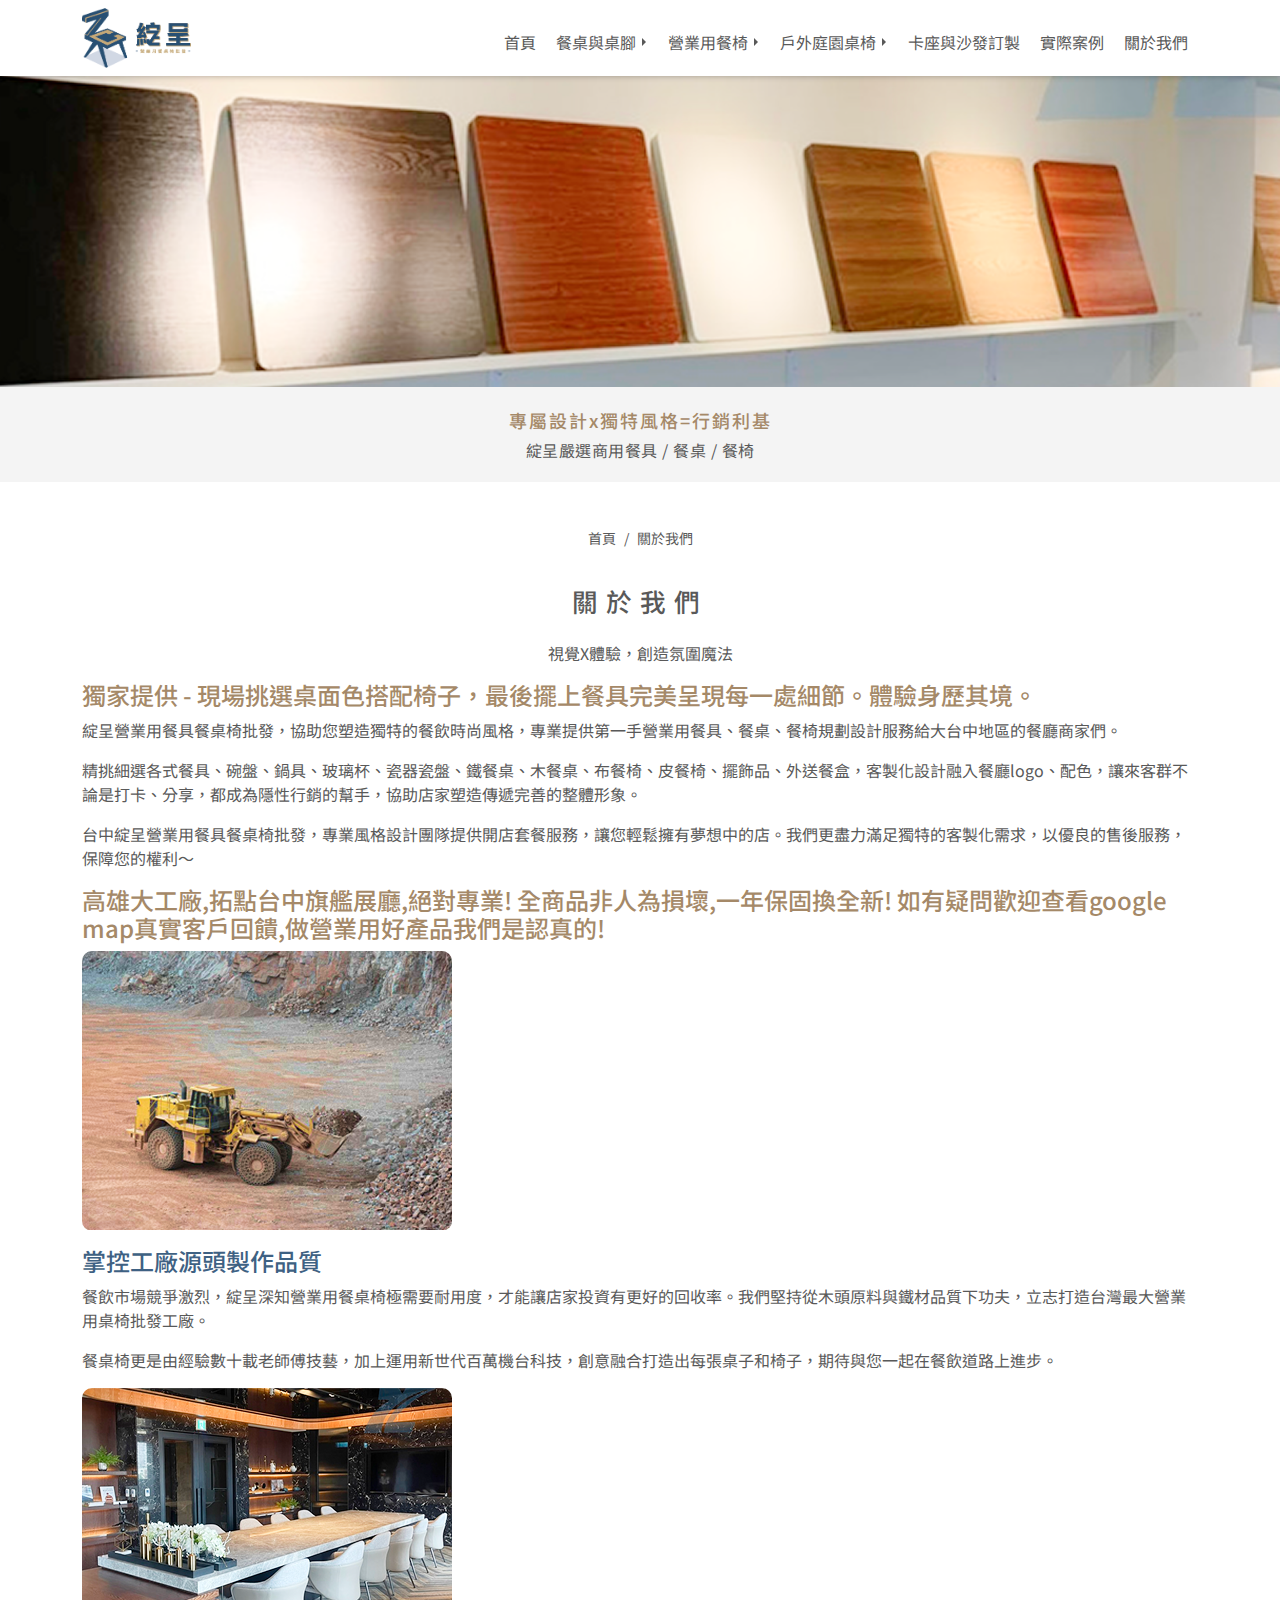
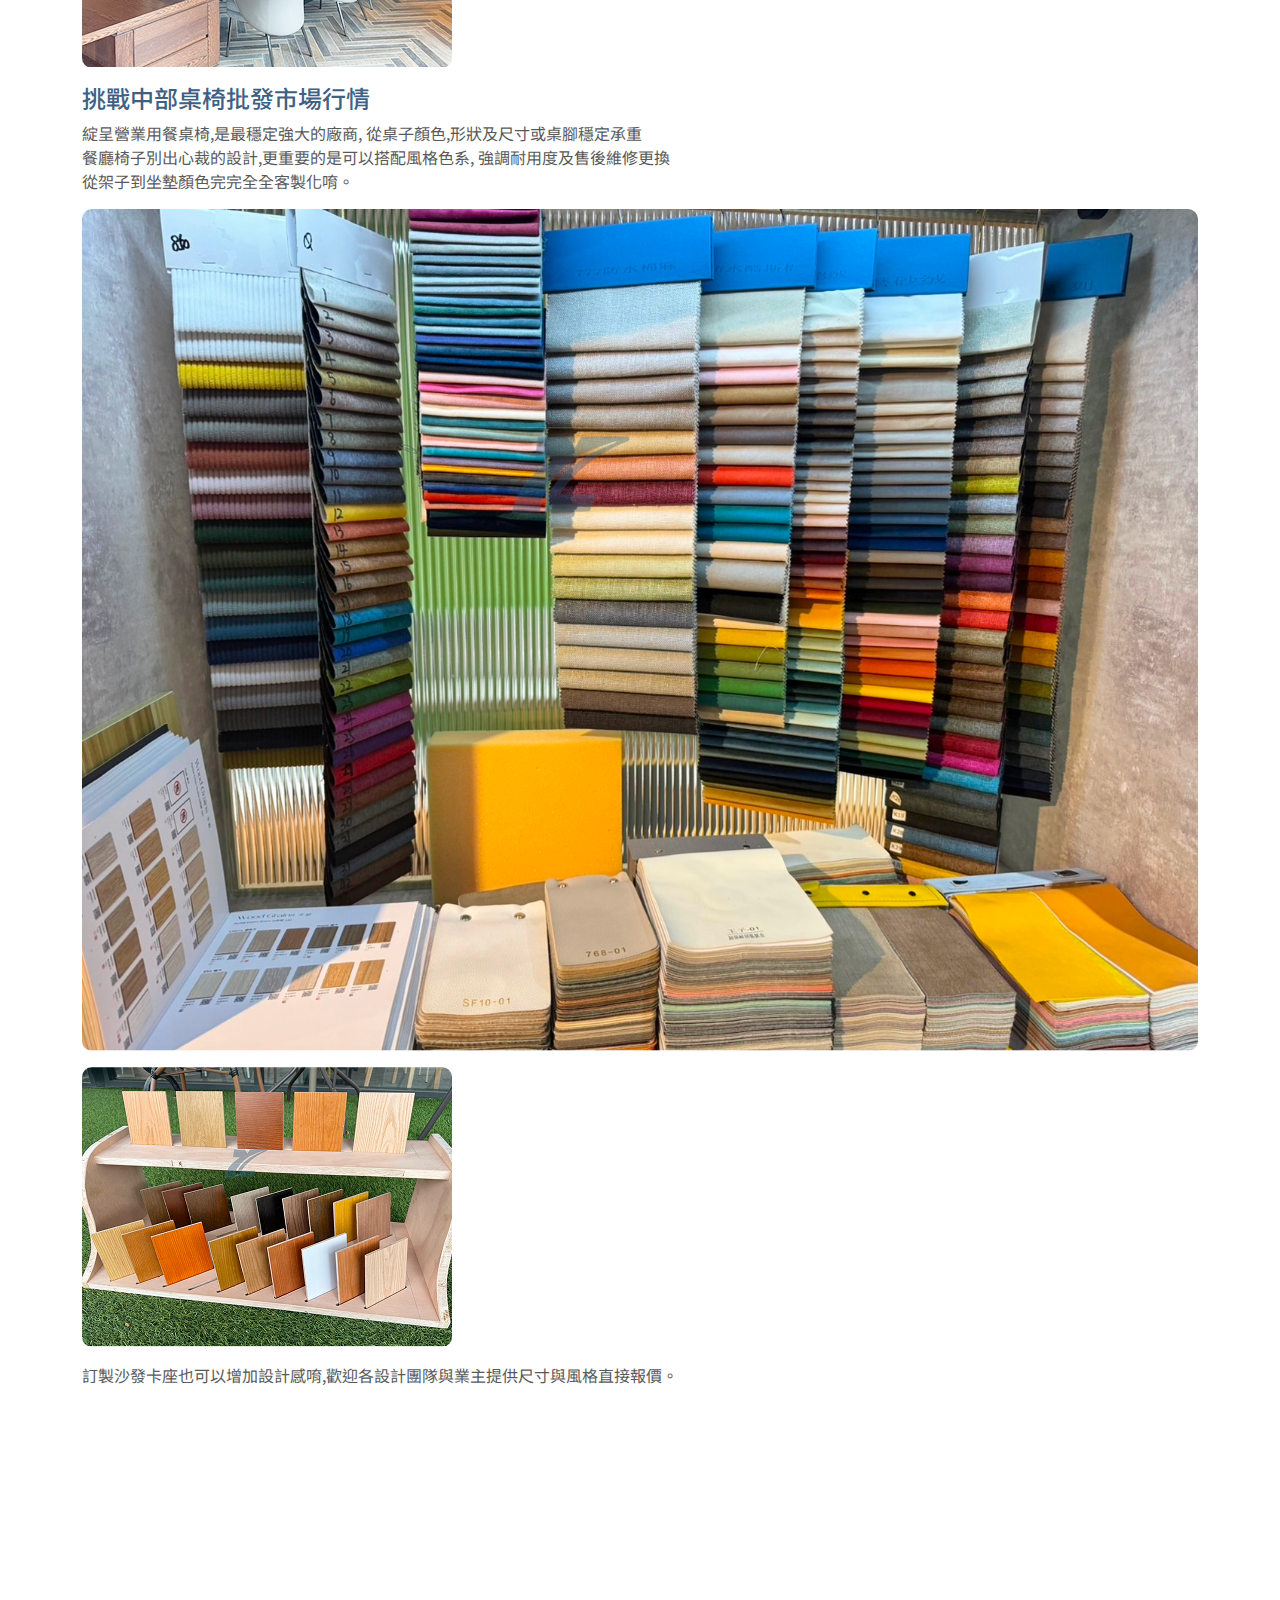
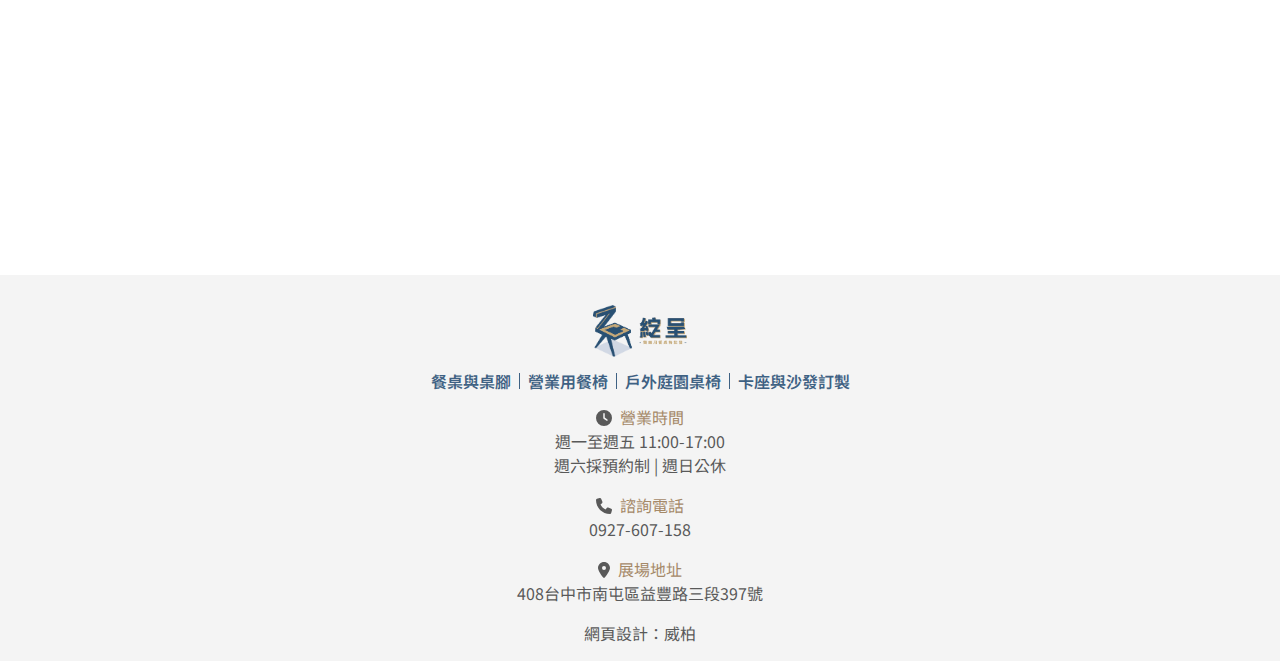
==== commit b66c9def: "v2" ====
--- a/about.html
+++ b/about.html
@@ -10,7 +10,7 @@
     <link rel="stylesheet" href="./style/swiper-bundle.css" />
     <!-- <link rel="stylesheet" href="./style/simplemenu.min.css"> -->
     <link rel="stylesheet" href="./style/animate.min.css" />
-    <link rel="stylesheet" href="./style/style.css" />
+    <link rel="stylesheet" href="./style/style.css?v=0417" />
   </head>
 
   <body>
--- a/style/style.css
+++ b/style/style.css
@@ -298,18 +298,17 @@
   }
 }
 
-@media (min-width: 992px) {
-  .banner {
-    max-height: 26vw;
-    overflow: hidden;
-  }
-}
 .banner img {
   width: 100%;
   height: 100%;
   -o-object-fit: cover;
      object-fit: cover;
   border-radius: 0;
+}
+@media (min-width: 992px) {
+  .banner img {
+    max-height: 26vw;
+  }
 }
 
 .tit_unit {
@@ -596,7 +595,12 @@
   background: currentColor;
 }
 
-.box_edit h1, .box_edit h2, .box_edit h3, .box_edit h4, .box_edit h5, .box_edit h6 {
+.box_edit h1,
+.box_edit h2,
+.box_edit h3,
+.box_edit h4,
+.box_edit h5,
+.box_edit h6 {
   color: #3E6183;
 }
 .box_edit ol {
@@ -1002,6 +1006,16 @@
     width: calc(50% - 20px);
   }
 }
+@media (min-width: 992px) {
+  .list_case .item {
+    width: calc(33.333% - 20px);
+  }
+}
+@media (min-width: 1366px) {
+  .list_case .item {
+    width: calc(25% - 20px);
+  }
+}
 @media (min-width: 681px) {
   .list_case .item:nth-child(2) {
     border-top: none;
@@ -1017,18 +1031,22 @@
   -webkit-box-align: center;
       -ms-flex-align: center;
           align-items: center;
-  -webkit-box-pack: center;
-      -ms-flex-pack: center;
-          justify-content: center;
+  -webkit-box-pack: start;
+      -ms-flex-pack: start;
+          justify-content: flex-start;
+  -webkit-box-orient: vertical;
+  -webkit-box-direction: normal;
+      -ms-flex-direction: column;
+          flex-direction: column;
 }
 .list_case .item a > img {
   border-radius: 10px;
-  width: 43%;
+  margin-bottom: 8px;
   -webkit-transition: all 0.3s;
   transition: all 0.3s;
 }
 .list_case .box_text {
-  padding-left: 10px;
+  width: 100%;
 }
 .list_case .box_text .tit {
   color: #3E6183;
@@ -1049,6 +1067,7 @@
   -webkit-box-orient: vertical;
   -webkit-line-clamp: 2;
   overflow: hidden;
+  height: 48px;
 }
 
 .box_edit {
